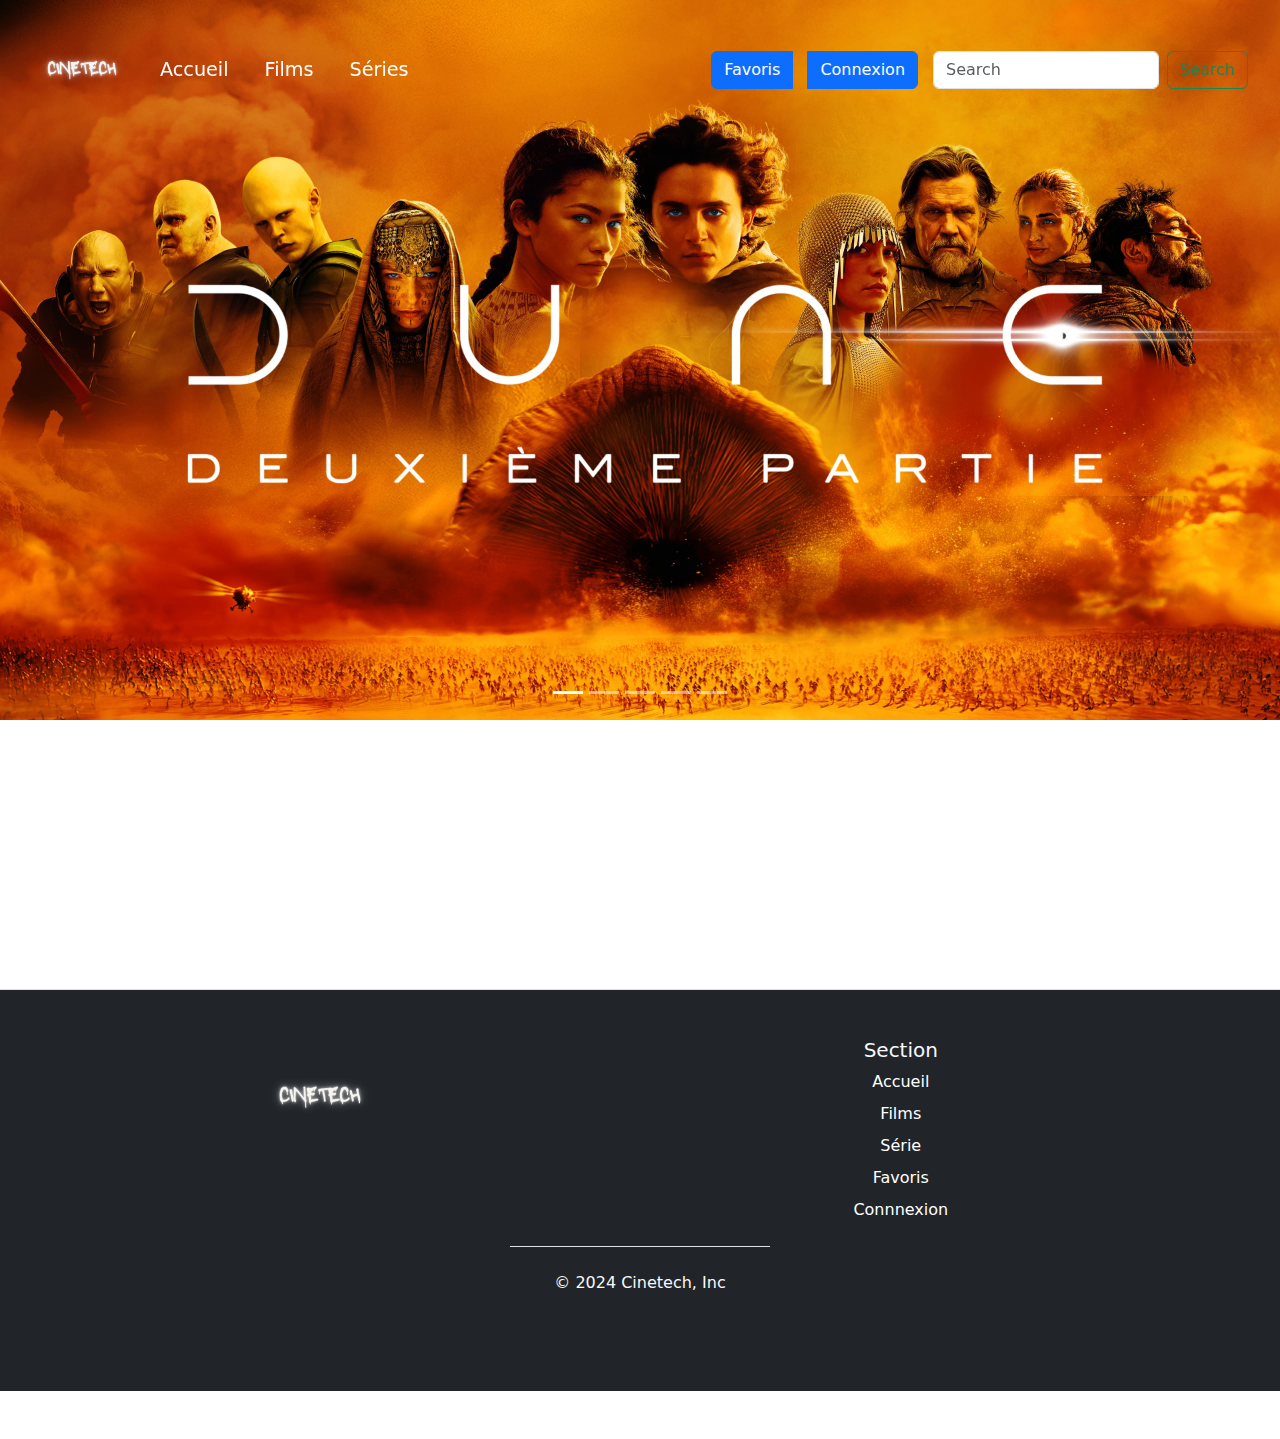
==== index.html @ 253b1994 "add footer and header with modifications" ====
<!DOCTYPE html>
<html lang="fr">

<head>
    <meta charset="UTF-8">
    <meta http-equiv="X-UA-Compatible" content="IE=edge">
    <meta name="viewport" content="width=device-width, initial-scale=1.0">
    <title>Cinetech</title>
    <link href="https://cdn.jsdelivr.net/npm/bootstrap@5.3.0/dist/css/bootstrap.min.css" rel="stylesheet"-->
    <link href="https://fonts.googleapis.com/css?family=Lacquer" rel="stylesheet">
    <link href="css/style.css" rel="stylesheet">
</head>

<body>
    <header>
        <div id="headerCarousel" class="carousel slide" data-bs-ride="carousel">
            <nav class="navbar navbar-expand-lg item-end bg-transparent fixed-top text-white">
                <div class="container-fluid">
                    <button class="navbar-toggler" type="button" data-bs-toggle="collapse" data-bs-target="#navbarNavDropdown" aria-controls="navbarNavDropdown" aria-expanded="false" aria-label="Toggle navigation">
                        <span class="navbar-toggler-icon"></span>
                    </button>
                    <img id="logo1" src="images/Cinetech.svg">
                    <div class="collapse navbar-collapse" id="navbarNavDropdown">
                        <ul class="navbar-nav">
                            <li class="nav-item">
                                <a class="nav-link" aria-current="page" href="#">Accueil</a>
                            </li>
                            <li class="nav-item">
                                <a class="nav-link" href="#">Films</a>
                            </li>
                            <li class="nav-item">
                                <a class="nav-link" href="#">Séries</a>
                            </li>
                           
                        
                    </div>
                    <div class="btn-group" role="group" aria-label="Basic example">
                        <button type="button" class="btn btn-primary">Favoris</button>
                        <button type="button" class="btn btn-primary">Connexion</button>
                      </div>
                    <form class="d-flex" role="search">
                        <input  class="form-control me-2" type="search" placeholder="Search" aria-label="Search">
                        <button class="btn btn-outline-success" type="submit">Search</button>
                    </form>
                </div>
            </nav>
            
            <div class="carousel-inner">
                <!-- Carrousel avec les images -->
                <div>
                    <div class="carousel-item active">
                        <img src="images/dune2.png" class="d-block w-100" alt="Dune Partie 2">
                    </div>
                    <div class="carousel-item">
                        <img src="images/oppenheimer.png" class="d-block w-100" alt="Oppenheimer">
                    </div>
                    <div class="carousel-item">
                        <img src="images/beekeeper.png" class="d-block w-100" alt="Beekeeper">
                    </div>
                    <div class="carousel-item">
                        <img src="images/halo.png" class="d-block w-100" alt="Halo">
                    </div>
                    <div class="carousel-item">
                        <img src="images/shogun.png" class="d-block w-100" alt="Shogun">
                    </div>
                </div>

                <!-- Ajout des chiffres pour naviguer entre les images -->
                <div class="carousel-indicators">
                    <button type="button" data-bs-target="#headerCarousel" data-bs-slide-to="0" class="active">
                    </button>
                    <button type="button" data-bs-target="#headerCarousel" data-bs-slide-to="1">
                    </button>
                    <button type="button" data-bs-target="#headerCarousel" data-bs-slide-to="2">
                    </button>
                    <button type="button" data-bs-target="#headerCarousel" data-bs-slide-to="3">
                    </button>
                    <button type="button" data-bs-target="#headerCarousel" data-bs-slide-to="4">
                    </button>
                </div>
            </div>
        </div>
    </header>



    <main>
        <div class="container mt-5">
            <h2 class="mb-4">Films Populaires</h2>
            <div id="filmsCarousel" class="carousel slide" data-bs-ride="carousel">
                <div class="carousel-inner" id="filmsContainer">
                    <!-- Les éléments de films seront ajoutés ici -->
                </div>
                <button class="carousel-control-prev" type="button" data-bs-target="#filmsCarousel"
                    data-bs-slide="prev">
                    <span class="carousel-control-prev-icon" aria-hidden="true"></span>
                    <span class="visually-hidden">Précédent</span>
                </button>
                <button class="carousel-control-next" type="button" data-bs-target="#filmsCarousel"
                    data-bs-slide="next">
                    <span class="carousel-control-next-icon" aria-hidden="true"></span>
                    <span class="visually-hidden">Suivant</span>
                </button>
            </div>

            <h2 class="mt-5 mb-4">Séries Populaires</h2>
            <div id="seriesCarousel" class="carousel slide" data-bs-ride="carousel">
                <div class="carousel-inner" id="seriesContainer">
                    <!-- Les éléments de séries seront ajoutés ici -->
                </div>
                <button class="carousel-control-prev" type="button" data-bs-target="#seriesCarousel"
                    data-bs-slide="prev">
                    <span class="carousel-control-prev-icon" aria-hidden="true"></span>
                    <span class="visually-hidden">Précédent</span>
                </button>
                <button class="carousel-control-next" type="button" data-bs-target="#seriesCarousel"
                    data-bs-slide="next">
                    <span class="carousel-control-next-icon" aria-hidden="true"></span>
                    <span class="visually-hidden">Suivant</span>
                </button>
            </div>
        </div>
    </main>

    <footer class="footer-home row row-cols-1 row-cols-sm-2 row-cols-md-5 py-5 my-5 border-top bg-dark text-light text-center">
        <div class="col mb-3"></div>
        <div class="col mb-3">
            <a href="/" class="d-flex align-items-center mb-3 link-body-emphasis text-decoration-none">
                <img src="images/Cinetech.svg" class="img-fluid w-50" alt="">
            </a>
        </div>
      
        <div class="col mb-3">
            
        </div>
      
        <div class="col mb-3">
            <h5>Section</h5>
            <ul class="nav flex-column">
                <li class="nav-item mb-2"><a href="#" class="nav-link p-0">Accueil</a></li>
                <li class="nav-item mb-2"><a href="#" class="nav-link p-0">Films</a></li>
                <li class="nav-item mb-2"><a href="#" class="nav-link p-0">Série</a></li>
                <li class="nav-item mb-2"><a href="#" class="nav-link p-0">Favoris</a></li>
                <li class="nav-item mb-2"><a href="#" class="nav-link p-0">Connnexion</a></li>
            </ul>
        </div>
        <div class="col mb-3"></div>

        <span class="mx-auto border-top pb-3 mb-3">
            <p class="text-center p-4 pb-0">© 2024 Cinetech, Inc</p>
        </span>
    </footer>

    <script src="https://cdn.jsdelivr.net/npm/@popperjs/core@2.11.8/dist/umd/popper.min.js"></script>
    <script src="https://cdn.jsdelivr.net/npm/bootstrap@5.3.0/dist/js/bootstrap.bundle.min.js"></script>
    <script src="jscript/script.js"></script>
</body>

</html>
---- css/style.css ----
/* HEADER */
/* Style pour positionner le logo Cinetech en haut à gauche du carrousel */
.carousel .navbar-brand {
    position: absolute; /* Positionne l'élément en position absolue */
    top: 10px; /* Ajuste la position en haut (vous pouvez modifier la valeur selon vos besoins) */
    left: 10px; /* Ajuste la position à gauche (vous pouvez modifier la valeur selon vos besoins) */
    z-index: 100; /* Assure que le logo soit au-dessus du carrousel */
    margin: 0; /* Supprime les marges de l'élément */
    padding: 0; /* Supprime les espacements internes de l'élément */
}

.navbar {
    transition: background-color 0.3s ease-in-out; /* Transition douce pour la couleur de fond sur 0.5 secondes */
    padding: 5px;;
}

/* Dans votre feuille de style ou dans une balise <style> */
.nav-link {
    color: white; /* Définit la couleur du texte des liens de navigation à blanc */
}

.nav-link:hover{
    color: whitesmoke;
}

.navbar-expand-lg .navbar-nav {
    flex-direction: row;
    justify-content: right;
}

a{
    color: white;
}

/* Style pour le logo Cinetech */
.carousel .navbar-brand img {
    max-height: 150px; /* Ajuste la hauteur maximale de l'image du logo */
    max-width: auto; /* Ajuste la largeur maximale de l'image du logo */
}

.carousel-indicators{
    color: white;
}

.navbar {
    padding: 20px; /* Ajoute de l'espace à l'intérieur de la barre de navigation */
}

.navbar-nav .nav-item {
    margin-left: 20px; /* Ajoute de l'espace entre les éléments du menu de navigation */
}

#logo1{
    width: 100px;
    height: 100px;
}

button.btn.btn-primary {
    margin: 15px;
}

.text-white{
    text-decoration: none;
    font-size: 1.2rem;
}
  
/* MAIN */

h2{
    color:white;
}

/* Footer */
footer {
    color: white; /* Couleur du texte du footer */
    padding: 20px 0; /* Ajoute de l'espace en haut et en bas du footer */
}

footer.bg-dark {
    /* Ajout d'une image en arrière-plan */
    background-image: url('images/footer.svg');
    background-size: cover; /* Pour que l'image couvre l'ensemble de l'espace */
    background-position: center; /* Centrer l'image */
    background-repeat: no-repeat; /* Éviter que l'image ne se répète */
}
  
/* Container du footer */
footer .container {
    display: flex; /* Utilise Flexbox pour la disposition */
    justify-content: space-between; /* Répartit l'espace entre les éléments */
    align-items: center; /* Aligne les éléments verticalement au centre */
}

/* Texte "Tous droits réservés" centré en dessous des deux */
.footer-bottom {
    text-align: center; /* Centre le texte horizontalement */
    margin-top: 20px; /* Ajoute un espace entre le contenu principal et le texte en bas */
}

#logo2{
    width: 150px;
    height: 150px;
}
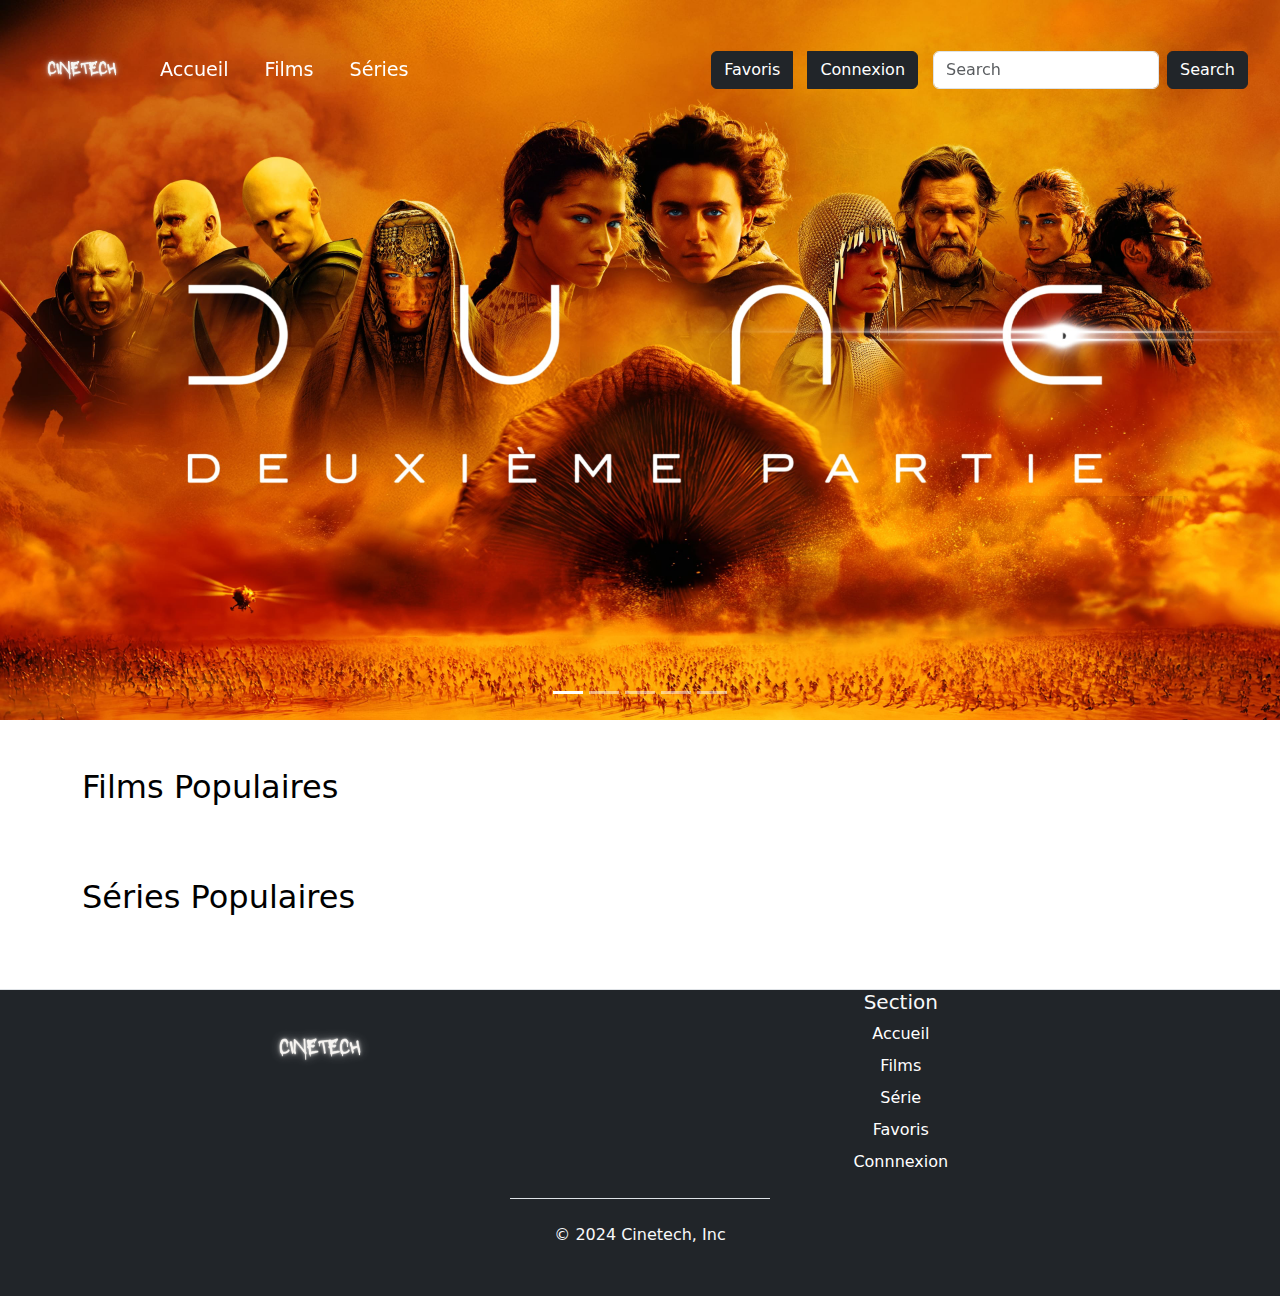
==== commit 8420489c: "add button favorite and connect" ====
--- a/index.html
+++ b/index.html
@@ -86,7 +86,7 @@
 
     <main>
         <div class="container mt-5">
-            <h2 class="mb-4">Films Populaires</h2>
+            <h2 class="mb-4 text-black">Films Populaires</h2>
             <div id="filmsCarousel" class="carousel slide" data-bs-ride="carousel">
                 <div class="carousel-inner" id="filmsContainer">
                     <!-- Les éléments de films seront ajoutés ici -->
@@ -103,7 +103,7 @@
                 </button>
             </div>
 
-            <h2 class="mt-5 mb-4">Séries Populaires</h2>
+            <h2 class="mt-5 mb-4 text-black">Séries Populaires</h2>
             <div id="seriesCarousel" class="carousel slide" data-bs-ride="carousel">
                 <div class="carousel-inner" id="seriesContainer">
                     <!-- Les éléments de séries seront ajoutés ici -->
@@ -122,7 +122,7 @@
         </div>
     </main>
 
-    <footer class="footer-home row row-cols-1 row-cols-sm-2 row-cols-md-5 py-5 my-5 border-top bg-dark text-light text-center">
+    <footer class="footer-home row row-cols-1 row-cols-sm-2 row-cols-md-5 py-5 my-5 border-top bg-dark text-light text-center img=">
         <div class="col mb-3"></div>
         <div class="col mb-3">
             <a href="/" class="d-flex align-items-center mb-3 link-body-emphasis text-decoration-none">
--- a/css/style.css
+++ b/css/style.css
@@ -12,6 +12,27 @@
 .navbar {
     transition: background-color 0.3s ease-in-out; /* Transition douce pour la couleur de fond sur 0.5 secondes */
     padding: 5px;;
+}
+
+.btn-primary{
+    color: rgb(255, 255, 255);
+    background-color: #212529;
+    border-color: #212529;
+
+}
+
+.btn-primary:hover{
+    background-color: rgb(24, 170, 170);
+}
+
+.btn-outline-success {
+    color: rgb(255, 255, 255);
+    background-color: #212529;
+    border-color: #212529;
+}
+
+.btn-outline-success:hover{
+    background-color: rgb(24, 170, 170);
 }
 
 /* Dans votre feuille de style ou dans une balise <style> */
@@ -76,12 +97,11 @@
     padding: 20px 0; /* Ajoute de l'espace en haut et en bas du footer */
 }
 
-footer.bg-dark {
+.bg-dark {
     /* Ajout d'une image en arrière-plan */
-    background-image: url('images/footer.svg');
+    background-image: url("./images/footer.png");
     background-size: cover; /* Pour que l'image couvre l'ensemble de l'espace */
     background-position: center; /* Centrer l'image */
-    background-repeat: no-repeat; /* Éviter que l'image ne se répète */
 }
   
 /* Container du footer */
@@ -101,4 +121,14 @@
     width: 150px;
     height: 150px;
 }
-  +  
+
+.py-5 {
+    padding-top: 1px!important;
+    padding-bottom: 1px!important;
+}
+
+.my-5 {
+    margin-bottom: 0!important;
+    padding-top: 0!important;
+}
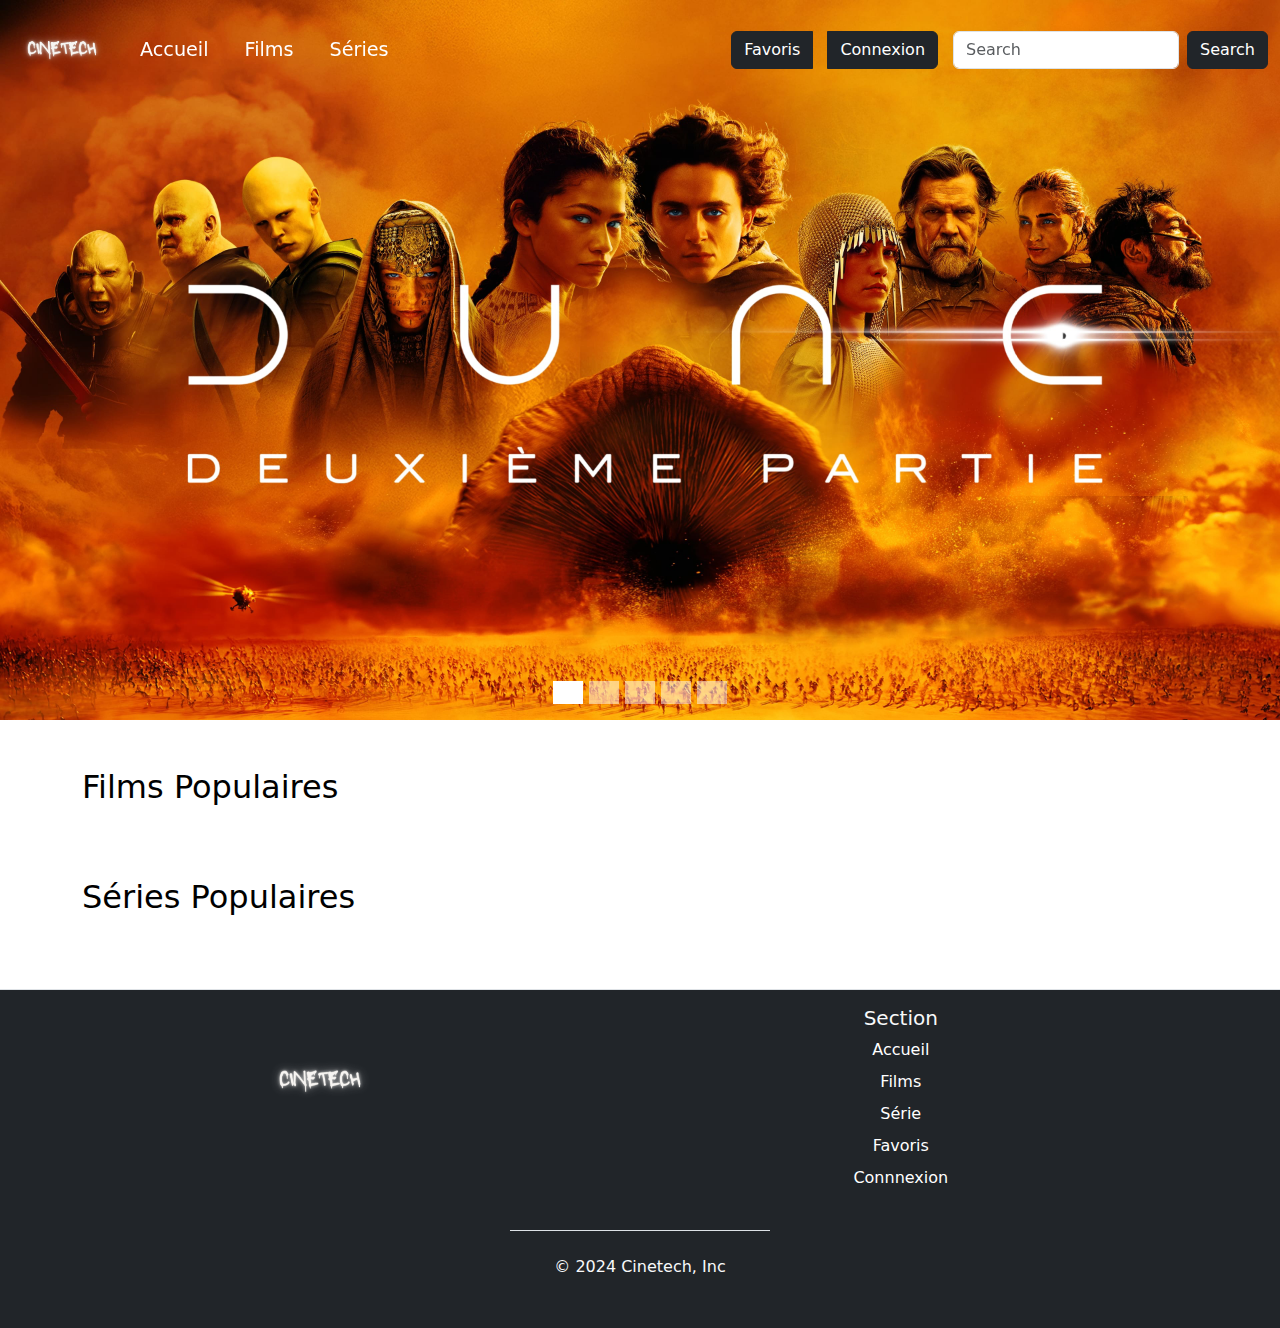
==== commit b94c9112: "merging tom work" ====
--- a/index.html
+++ b/index.html
@@ -29,7 +29,7 @@
                                 <a class="nav-link" href="#">Films</a>
                             </li>
                             <li class="nav-item">
-                                <a class="nav-link" href="#">Séries</a>
+                                <a class="nav-link" href="/html/serie.html">Séries</a>
                             </li>
                            
                         
@@ -156,4 +156,4 @@
     <script src="jscript/script.js"></script>
 </body>
 
-</html>
+</html>--- a/css/style.css
+++ b/css/style.css
@@ -9,9 +9,13 @@
     padding: 0; /* Supprime les espacements internes de l'élément */
 }
 
+.carousel-indicators [data-bs-target]{
+    background-clip: border-box!important;
+}
+
 .navbar {
     transition: background-color 0.3s ease-in-out; /* Transition douce pour la couleur de fond sur 0.5 secondes */
-    padding: 5px;;
+    padding: 0!important;
 }
 
 .btn-primary{
@@ -96,13 +100,6 @@
     color: white; /* Couleur du texte du footer */
     padding: 20px 0; /* Ajoute de l'espace en haut et en bas du footer */
 }
-
-.bg-dark {
-    /* Ajout d'une image en arrière-plan */
-    background-image: url("./images/footer.png");
-    background-size: cover; /* Pour que l'image couvre l'ensemble de l'espace */
-    background-position: center; /* Centrer l'image */
-}
   
 /* Container du footer */
 footer .container {
@@ -132,3 +129,7 @@
     margin-bottom: 0!important;
     padding-top: 0!important;
 }
+
+.mb-3 {
+    margin-top: 1rem !important;
+}
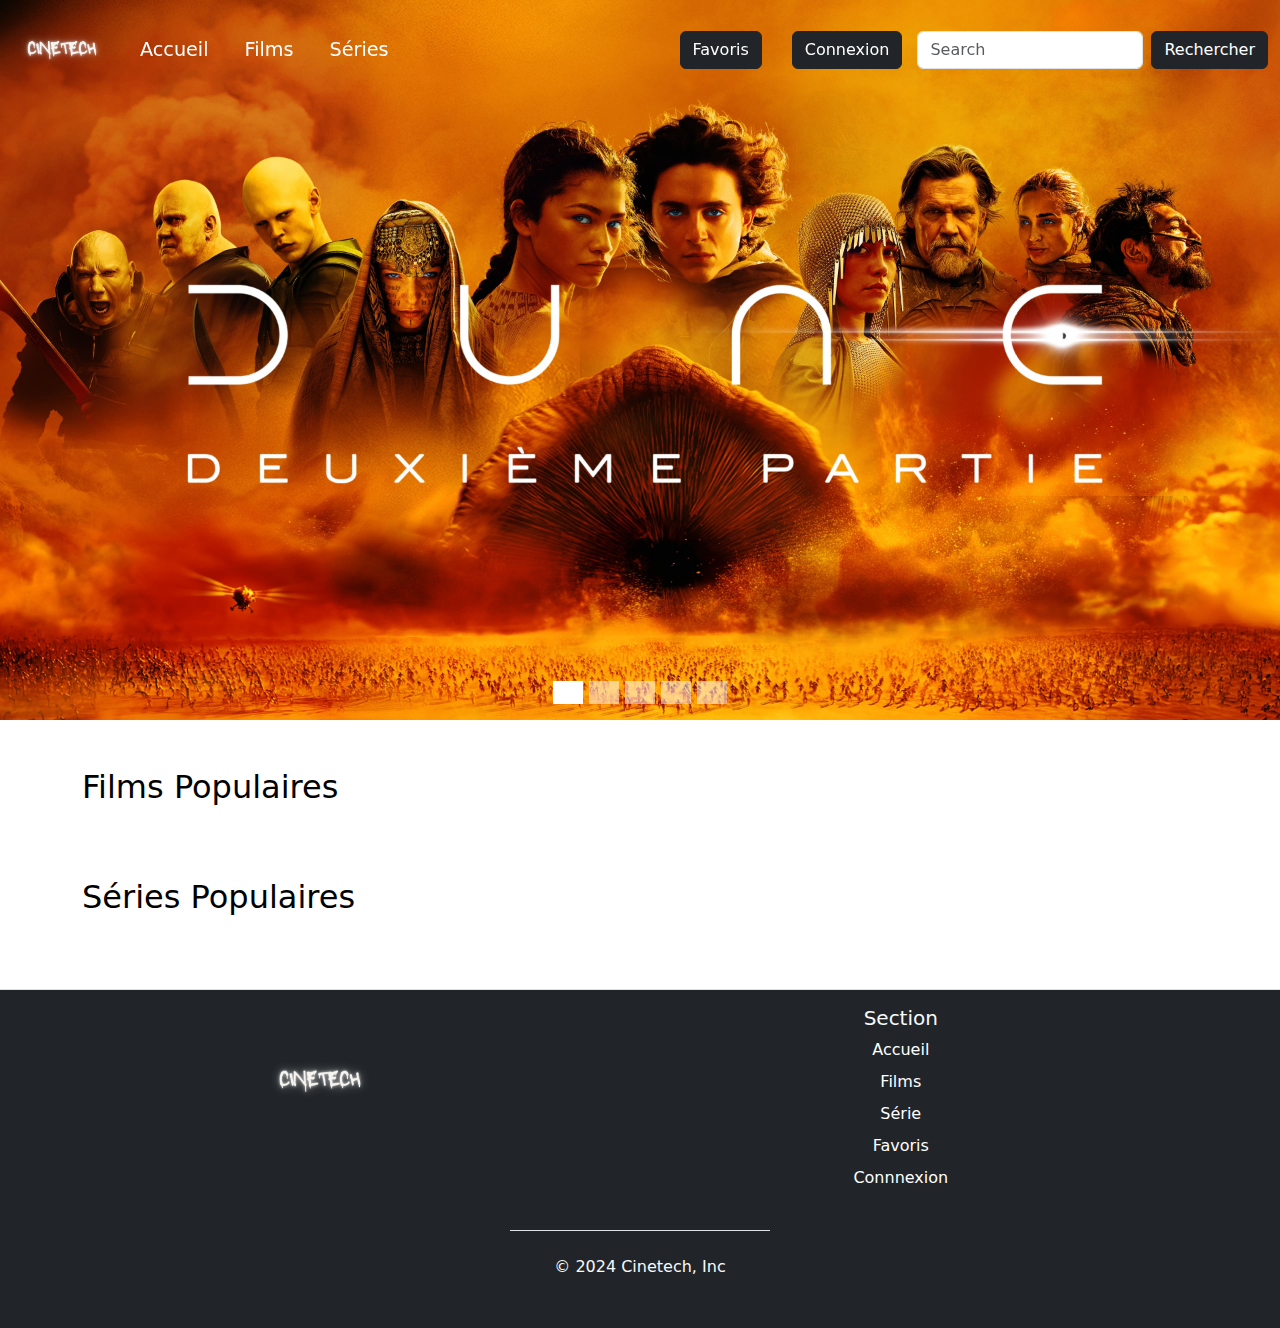
==== commit 63181743: "add connexion modal" ====
--- a/index.html
+++ b/index.html
@@ -7,6 +7,7 @@
     <meta name="viewport" content="width=device-width, initial-scale=1.0">
     <title>Cinetech</title>
     <link href="https://cdn.jsdelivr.net/npm/bootstrap@5.3.0/dist/css/bootstrap.min.css" rel="stylesheet"-->
+    <link href="https://cdn.jsdelivr.net/npm/bootstrap@5.3.0/dist/css/bootstrap.min.css" rel="stylesheet">
     <link href="https://fonts.googleapis.com/css?family=Lacquer" rel="stylesheet">
     <link href="css/style.css" rel="stylesheet">
 </head>
@@ -19,7 +20,7 @@
                     <button class="navbar-toggler" type="button" data-bs-toggle="collapse" data-bs-target="#navbarNavDropdown" aria-controls="navbarNavDropdown" aria-expanded="false" aria-label="Toggle navigation">
                         <span class="navbar-toggler-icon"></span>
                     </button>
-                    <img id="logo1" src="images/Cinetech.svg">
+                    <a><img id="logo1" src="images/Cinetech.svg"></a>
                     <div class="collapse navbar-collapse" id="navbarNavDropdown">
                         <ul class="navbar-nav">
                             <li class="nav-item">
@@ -29,18 +30,51 @@
                                 <a class="nav-link" href="#">Films</a>
                             </li>
                             <li class="nav-item">
-                                <a class="nav-link" href="/html/serie.html">Séries</a>
-                            </li>
-                           
-                        
+                                <a class="nav-link" href="#">Séries</a>
+                            </li> 
                     </div>
-                    <div class="btn-group" role="group" aria-label="Basic example">
-                        <button type="button" class="btn btn-primary">Favoris</button>
-                        <button type="button" class="btn btn-primary">Connexion</button>
-                      </div>
+                    <button id="favoritebuton" type="button" class="btn btn-primary">Favoris</button>
+                     <!-- Button trigger modal -->
+                    <button type="button" class="btn btn-primary" data-bs-toggle="modal" data-bs-target="#exampleModal">
+                    Connexion
+                    </button>
+
+                    <!-- Modal -->
+                    <div class="modal fade" id="exampleModal" tabindex="-1" aria-labelledby="exampleModalLabel" aria-hidden="true">
+                        <div class="modal-dialog">
+                            <div class="modal-content">
+                                <div class="modal-header">
+                                    <h1 class="modal-title fs-5" id="exampleModalLabel">Connexion</h1>
+                                    <button type="button" class="btn-close" data-bs-dismiss="modal" aria-label="Close"></button>
+                                </div>
+                    <div class="modal-body">
+                    <!-- Formulaire de connexion -->
+                    <form id="loginForm">
+                        <!-- Champ pour le nom d'utilisateur -->
+                        <div class="mb-3">
+                            <label for="username" class="form-label">Nom d'utilisateur</label>
+                            <input type="text" class="form-control" id="username" name="username" required>
+                        </div>
+
+                        <!-- Champ pour le mot de passe -->
+                        <div class="mb-3">
+                            <label for="password" class="form-label">Mot de passe</label>
+                            <input type="password" class="form-control" id="password" name="password" required>
+                        </div>
+                    </form>
+                </div>
+                <div class="modal-footer">
+                    <button type="button" class="btn btn-secondary" data-bs-dismiss="modal">Fermer</button>
+                    <button type="button" class="btn btn-primary">Se connecter</button>
+                </div>
+            </div>
+        </div>
+    </div>
+                      <div id="resultsContainer">
                     <form class="d-flex" role="search">
-                        <input  class="form-control me-2" type="search" placeholder="Search" aria-label="Search">
-                        <button class="btn btn-outline-success" type="submit">Search</button>
+                        <input id="searchInput" class="form-control me-2" type="search" placeholder="Search" aria-label="Recherchez">
+                        <button class="btn btn-outline-success" type="submit">Rechercher</button>
+                    </div>
                     </form>
                 </div>
             </nav>
@@ -151,9 +185,10 @@
         </span>
     </footer>
 
+    <script src="https://cdn.jsdelivr.net/npm/bootstrap@5.3.0/dist/js/bootstrap.bundle.min.js"></script>
     <script src="https://cdn.jsdelivr.net/npm/@popperjs/core@2.11.8/dist/umd/popper.min.js"></script>
     <script src="https://cdn.jsdelivr.net/npm/bootstrap@5.3.0/dist/js/bootstrap.bundle.min.js"></script>
     <script src="jscript/script.js"></script>
 </body>
 
-</html>+</html>
--- a/css/style.css
+++ b/css/style.css
@@ -13,8 +13,23 @@
     background-clip: border-box!important;
 }
 
+ul .navbar-nav{
+    justify-content: flex-end!important;
+}
+
+/*Modal connexion*/
+.modal-backdrop.show{
+    opacity: 0;
+}
+
+/*Recherche*/
+#resultsContainer {
+    max-height: 300px; /* Vous pouvez ajuster la hauteur maximale selon vos besoins */
+    overflow-y: auto; /* Activer le défilement vertical si nécessaire */
+}
+
 .navbar {
-    transition: background-color 0.3s ease-in-out; /* Transition douce pour la couleur de fond sur 0.5 secondes */
+    transition: background-color 0.3s ease-in-out; /* Transition douce pour la couleur de fond sur 0.3 secondes */
     padding: 0!important;
 }
 
@@ -39,7 +54,6 @@
     background-color: rgb(24, 170, 170);
 }
 
-/* Dans votre feuille de style ou dans une balise <style> */
 .nav-link {
     color: white; /* Définit la couleur du texte des liens de navigation à blanc */
 }
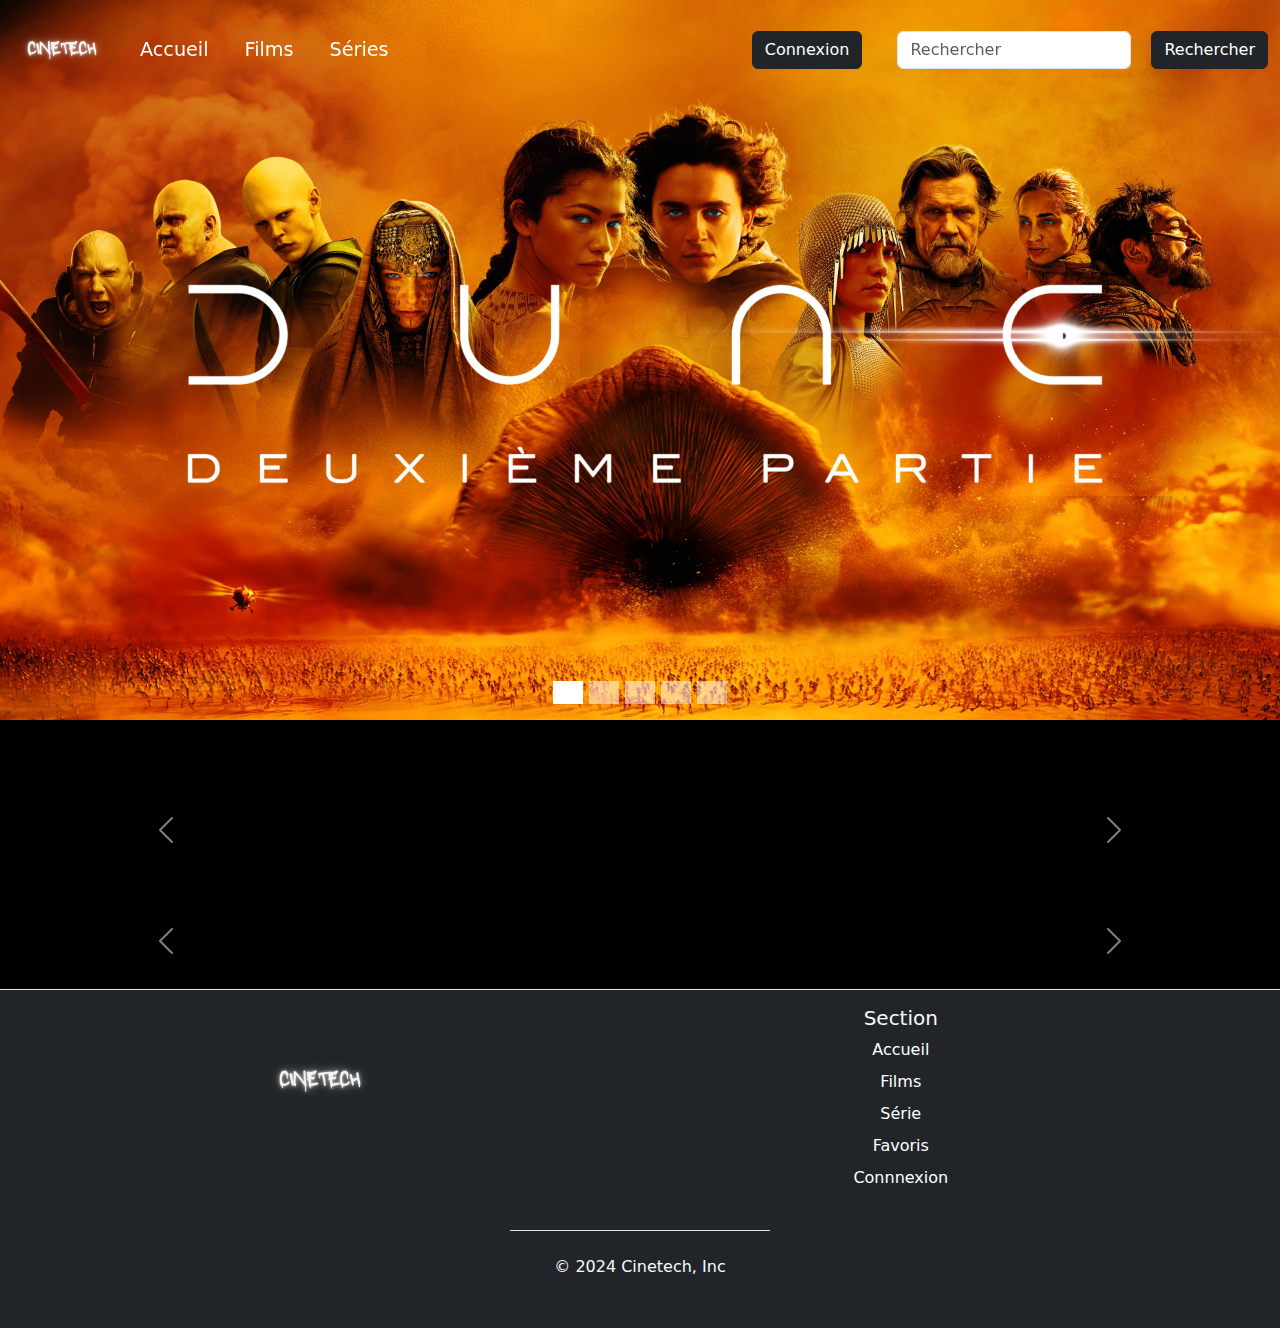
==== commit f36b2d74: "merge des branches de Adel & Tom" ====
--- a/index.html
+++ b/index.html
@@ -7,9 +7,9 @@
     <meta name="viewport" content="width=device-width, initial-scale=1.0">
     <title>Cinetech</title>
     <link href="https://cdn.jsdelivr.net/npm/bootstrap@5.3.0/dist/css/bootstrap.min.css" rel="stylesheet"-->
-    <link href="https://cdn.jsdelivr.net/npm/bootstrap@5.3.0/dist/css/bootstrap.min.css" rel="stylesheet">
     <link href="https://fonts.googleapis.com/css?family=Lacquer" rel="stylesheet">
     <link href="css/style.css" rel="stylesheet">
+    <link rel="stylesheet" href="/css/tom.css">
 </head>
 
 <body>
@@ -20,62 +20,39 @@
                     <button class="navbar-toggler" type="button" data-bs-toggle="collapse" data-bs-target="#navbarNavDropdown" aria-controls="navbarNavDropdown" aria-expanded="false" aria-label="Toggle navigation">
                         <span class="navbar-toggler-icon"></span>
                     </button>
-                    <a><img id="logo1" src="images/Cinetech.svg"></a>
+                    <img id="logo1" src="images/Cinetech.svg">
                     <div class="collapse navbar-collapse" id="navbarNavDropdown">
                         <ul class="navbar-nav">
                             <li class="nav-item">
                                 <a class="nav-link" aria-current="page" href="#">Accueil</a>
                             </li>
                             <li class="nav-item">
-                                <a class="nav-link" href="#">Films</a>
+                                <a class="nav-link" href="/html/films.html">Films</a>
                             </li>
                             <li class="nav-item">
-                                <a class="nav-link" href="#">Séries</a>
-                            </li> 
+                                <a class="nav-link" href="/html/serie.html">Séries</a>
+                            </li>
+
+                           
+                        
                     </div>
-                    <button id="favoritebuton" type="button" class="btn btn-primary">Favoris</button>
-                     <!-- Button trigger modal -->
-                    <button type="button" class="btn btn-primary" data-bs-toggle="modal" data-bs-target="#exampleModal">
-                    Connexion
-                    </button>
+                    <div class="btn-group" role="group" aria-label="Basic example">
+                        <button type="button" class="btn btn-primary">Connexion</button>
+                      </div>
 
-                    <!-- Modal -->
-                    <div class="modal fade" id="exampleModal" tabindex="-1" aria-labelledby="exampleModalLabel" aria-hidden="true">
-                        <div class="modal-dialog">
-                            <div class="modal-content">
-                                <div class="modal-header">
-                                    <h1 class="modal-title fs-5" id="exampleModalLabel">Connexion</h1>
-                                    <button type="button" class="btn-close" data-bs-dismiss="modal" aria-label="Close"></button>
-                                </div>
-                    <div class="modal-body">
-                    <!-- Formulaire de connexion -->
-                    <form id="loginForm">
-                        <!-- Champ pour le nom d'utilisateur -->
-                        <div class="mb-3">
-                            <label for="username" class="form-label">Nom d'utilisateur</label>
-                            <input type="text" class="form-control" id="username" name="username" required>
-                        </div>
-
-                        <!-- Champ pour le mot de passe -->
-                        <div class="mb-3">
-                            <label for="password" class="form-label">Mot de passe</label>
-                            <input type="password" class="form-control" id="password" name="password" required>
-                        </div>
-                    </form>
-                </div>
-                <div class="modal-footer">
-                    <button type="button" class="btn btn-secondary" data-bs-dismiss="modal">Fermer</button>
-                    <button type="button" class="btn btn-primary">Se connecter</button>
-                </div>
-            </div>
-        </div>
-    </div>
-                      <div id="resultsContainer">
-                    <form class="d-flex" role="search">
-                        <input id="searchInput" class="form-control me-2" type="search" placeholder="Search" aria-label="Recherchez">
-                        <button class="btn btn-outline-success" type="submit">Rechercher</button>
-                    </div>
-                    </form>
+                      <ul class="navbar-nav">
+                        <li class="nav-item">
+                            <input id="searchInput" class="form-control me-2" type="search" placeholder="Rechercher"
+                                   aria-label="Rechercher">
+                        </li>
+                        <li class="nav-item">
+                            <button id="searchButton" class="btn btn-outline-success" type="button">Rechercher</button>
+                        </li>
+    
+                    </ul>
+                    <div id="searchResults"></div>
+                    
+                    
                 </div>
             </nav>
             
@@ -185,10 +162,10 @@
         </span>
     </footer>
 
-    <script src="https://cdn.jsdelivr.net/npm/bootstrap@5.3.0/dist/js/bootstrap.bundle.min.js"></script>
     <script src="https://cdn.jsdelivr.net/npm/@popperjs/core@2.11.8/dist/umd/popper.min.js"></script>
     <script src="https://cdn.jsdelivr.net/npm/bootstrap@5.3.0/dist/js/bootstrap.bundle.min.js"></script>
-    <script src="jscript/script.js"></script>
+    <script src="/jscript/script.js"></script>
+    <script src="/jscript/series.js"></script>
+    <script src="/jscript/films.js"></script>
+    
 </body>
-
-</html>
--- a/css/style.css
+++ b/css/style.css
@@ -1,149 +1,74 @@
-/* HEADER */
-/* Style pour positionner le logo Cinetech en haut à gauche du carrousel */
-.carousel .navbar-brand {
-    position: absolute; /* Positionne l'élément en position absolue */
-    top: 10px; /* Ajuste la position en haut (vous pouvez modifier la valeur selon vos besoins) */
-    left: 10px; /* Ajuste la position à gauche (vous pouvez modifier la valeur selon vos besoins) */
-    z-index: 100; /* Assure que le logo soit au-dessus du carrousel */
-    margin: 0; /* Supprime les marges de l'élément */
-    padding: 0; /* Supprime les espacements internes de l'élément */
+/* CSS pour agrandir les cartes au survol */
+.card:hover {
+    transform: scale(1.05); /* Ajustez la valeur selon vos préférences */
+    transition: transform 0.3s ease; /* Ajoute une transition fluide */
 }
 
-.carousel-indicators [data-bs-target]{
-    background-clip: border-box!important;
+.card {
+    background-color: black;
 }
 
-ul .navbar-nav{
-    justify-content: flex-end!important;
+
+.card-buttons {
+    opacity: 0;
+    visibility: hidden; /* Ajoutez cette ligne pour cacher les boutons */
+    transition: opacity 0.3s ease-in-out, visibility 0s linear 0.3s; /* Ajoutez la transition de visibilité */
 }
 
-/*Modal connexion*/
-.modal-backdrop.show{
-    opacity: 0;
+.card:hover .card-buttons {
+    opacity: 1;
+    visibility: visible; /* Ajoutez cette ligne pour afficher les boutons */
+    transition-delay: 0s; /* Réinitialisez le délai de transition de visibilité */
 }
 
-/*Recherche*/
-#resultsContainer {
-    max-height: 300px; /* Vous pouvez ajuster la hauteur maximale selon vos besoins */
-    overflow-y: auto; /* Activer le défilement vertical si nécessaire */
+.comment {
+    font-family: "Platypi", serif;
+  font-optical-sizing: auto;
+  font-weight: 300;
+  font-style: normal;
+  color: white;
 }
 
-.navbar {
-    transition: background-color 0.3s ease-in-out; /* Transition douce pour la couleur de fond sur 0.3 secondes */
-    padding: 0!important;
+body {
+    background-color: black;
 }
 
-.btn-primary{
-    color: rgb(255, 255, 255);
-    background-color: #212529;
-    border-color: #212529;
-
-}
-
-.btn-primary:hover{
-    background-color: rgb(24, 170, 170);
-}
-
-.btn-outline-success {
-    color: rgb(255, 255, 255);
-    background-color: #212529;
-    border-color: #212529;
-}
-
-.btn-outline-success:hover{
-    background-color: rgb(24, 170, 170);
-}
-
-.nav-link {
-    color: white; /* Définit la couleur du texte des liens de navigation à blanc */
-}
-
-.nav-link:hover{
-    color: whitesmoke;
-}
-
-.navbar-expand-lg .navbar-nav {
-    flex-direction: row;
-    justify-content: right;
-}
-
-a{
+.page-link {
+    background-color: black;
     color: white;
 }
 
-/* Style pour le logo Cinetech */
-.carousel .navbar-brand img {
-    max-height: 150px; /* Ajuste la hauteur maximale de l'image du logo */
-    max-width: auto; /* Ajuste la largeur maximale de l'image du logo */
+/*CSS DES MODALES*/
+
+/* Style pour la modal */
+.modal-content {
+    background-color: #faf9f8; /* Couleur de fond */
+    border-radius: 10px; /* Coins arrondis */
 }
 
-.carousel-indicators{
-    color: white;
+.modal-header {
+    background-color: #e3be70; /* Couleur de fond de l'en-tête */
+    border-bottom: none; /* Supprimer la bordure inférieure */
 }
 
-.navbar {
-    padding: 20px; /* Ajoute de l'espace à l'intérieur de la barre de navigation */
+.modal-body {
+    padding: 20px; /* Espacement intérieur */
 }
 
-.navbar-nav .nav-item {
-    margin-left: 20px; /* Ajoute de l'espace entre les éléments du menu de navigation */
+/* Style pour les boutons */
+.btn-primary {
+    background-color: #837ae3; /* Couleur de fond des boutons primaires */
 }
 
-#logo1{
-    width: 100px;
-    height: 100px;
+.btn-secondary,
+.btn-danger {
+    background-color: #d76d78; /* Couleur de fond des boutons secondaires et de suppression */
+    border-color: #dc3545; /* Couleur de la bordure des boutons secondaires et de suppression */
 }
 
-button.btn.btn-primary {
-    margin: 15px;
+/* Hover sur les boutons */
+.btn-secondary:hover,
+.btn-danger:hover {
+    background-color: #57ad65; /* Couleur de fond au survol */
 }
 
-.text-white{
-    text-decoration: none;
-    font-size: 1.2rem;
-}
-  
-/* MAIN */
-
-h2{
-    color:white;
-}
-
-/* Footer */
-footer {
-    color: white; /* Couleur du texte du footer */
-    padding: 20px 0; /* Ajoute de l'espace en haut et en bas du footer */
-}
-  
-/* Container du footer */
-footer .container {
-    display: flex; /* Utilise Flexbox pour la disposition */
-    justify-content: space-between; /* Répartit l'espace entre les éléments */
-    align-items: center; /* Aligne les éléments verticalement au centre */
-}
-
-/* Texte "Tous droits réservés" centré en dessous des deux */
-.footer-bottom {
-    text-align: center; /* Centre le texte horizontalement */
-    margin-top: 20px; /* Ajoute un espace entre le contenu principal et le texte en bas */
-}
-
-#logo2{
-    width: 150px;
-    height: 150px;
-}
-  
-
-.py-5 {
-    padding-top: 1px!important;
-    padding-bottom: 1px!important;
-}
-
-.my-5 {
-    margin-bottom: 0!important;
-    padding-top: 0!important;
-}
-
-.mb-3 {
-    margin-top: 1rem !important;
-}
--- a/css/tom.css
+++ b/css/tom.css
@@ -0,0 +1,137 @@
+
+/* HEADER */
+/* Style pour positionner le logo Cinetech en haut à gauche du carrousel */
+.carousel .navbar-brand {
+    position: absolute; /* Positionne l'élément en position absolue */
+    top: 10px; /* Ajuste la position en haut (vous pouvez modifier la valeur selon vos besoins) */
+    left: 10px; /* Ajuste la position à gauche (vous pouvez modifier la valeur selon vos besoins) */
+    z-index: 100; /* Assure que le logo soit au-dessus du carrousel */
+    margin: 0; /* Supprime les marges de l'élément */
+    padding: 0; /* Supprime les espacements internes de l'élément */
+}
+
+.carousel-indicators [data-bs-target]{
+    background-clip: border-box!important;
+}
+
+.navbar {
+    transition: background-color 0.3s ease-in-out; /* Transition douce pour la couleur de fond sur 0.5 secondes */
+    padding: 0!important;
+}
+
+.btn-primary{
+    color: rgb(255, 255, 255);
+    background-color: #212529;
+    border-color: #212529;
+
+}
+
+.btn-primary:hover{
+    background-color: rgb(24, 170, 170);
+}
+
+.btn-outline-success {
+    color: rgb(255, 255, 255);
+    background-color: #212529;
+    border-color: #212529;
+}
+
+.btn-outline-success:hover{
+    background-color: rgb(24, 170, 170);
+}
+
+/* Dans votre feuille de style ou dans une balise <style> */
+.nav-link {
+    color: white; /* Définit la couleur du texte des liens de navigation à blanc */
+}
+
+.nav-link:hover{
+    color: whitesmoke;
+}
+
+.navbar-expand-lg .navbar-nav {
+    flex-direction: row;
+    justify-content: right;
+}
+
+a{
+    color: white;
+}
+
+/* Style pour le logo Cinetech */
+.carousel .navbar-brand img {
+    max-height: 150px; /* Ajuste la hauteur maximale de l'image du logo */
+    max-width: auto; /* Ajuste la largeur maximale de l'image du logo */
+}
+
+.carousel-indicators{
+    color: white;
+}
+
+.navbar {
+    padding: 20px; /* Ajoute de l'espace à l'intérieur de la barre de navigation */
+}
+
+.navbar-nav .nav-item {
+    margin-left: 20px; /* Ajoute de l'espace entre les éléments du menu de navigation */
+}
+
+#logo1{
+    width: 100px;
+    height: 100px;
+}
+
+button.btn.btn-primary {
+    margin: 15px;
+}
+
+.text-white{
+    text-decoration: none;
+    font-size: 1.2rem;
+}
+  
+/* MAIN */
+
+h2{
+    color:white;
+}
+
+/* Footer */
+footer {
+    color: white; /* Couleur du texte du footer */
+    padding: 20px 0; /* Ajoute de l'espace en haut et en bas du footer */
+}
+  
+/* Container du footer */
+footer .container {
+    display: flex; /* Utilise Flexbox pour la disposition */
+    justify-content: space-between; /* Répartit l'espace entre les éléments */
+    align-items: center; /* Aligne les éléments verticalement au centre */
+}
+
+/* Texte "Tous droits réservés" centré en dessous des deux */
+.footer-bottom {
+    text-align: center; /* Centre le texte horizontalement */
+    margin-top: 20px; /* Ajoute un espace entre le contenu principal et le texte en bas */
+}
+
+#logo2{
+    width: 150px;
+    height: 150px;
+}
+  
+
+.py-5 {
+    padding-top: 1px!important;
+    padding-bottom: 1px!important;
+}
+
+.my-5 {
+    margin-bottom: 0!important;
+    padding-top: 0!important;
+}
+
+.mb-3 {
+    margin-top: 1rem !important;
+}
+
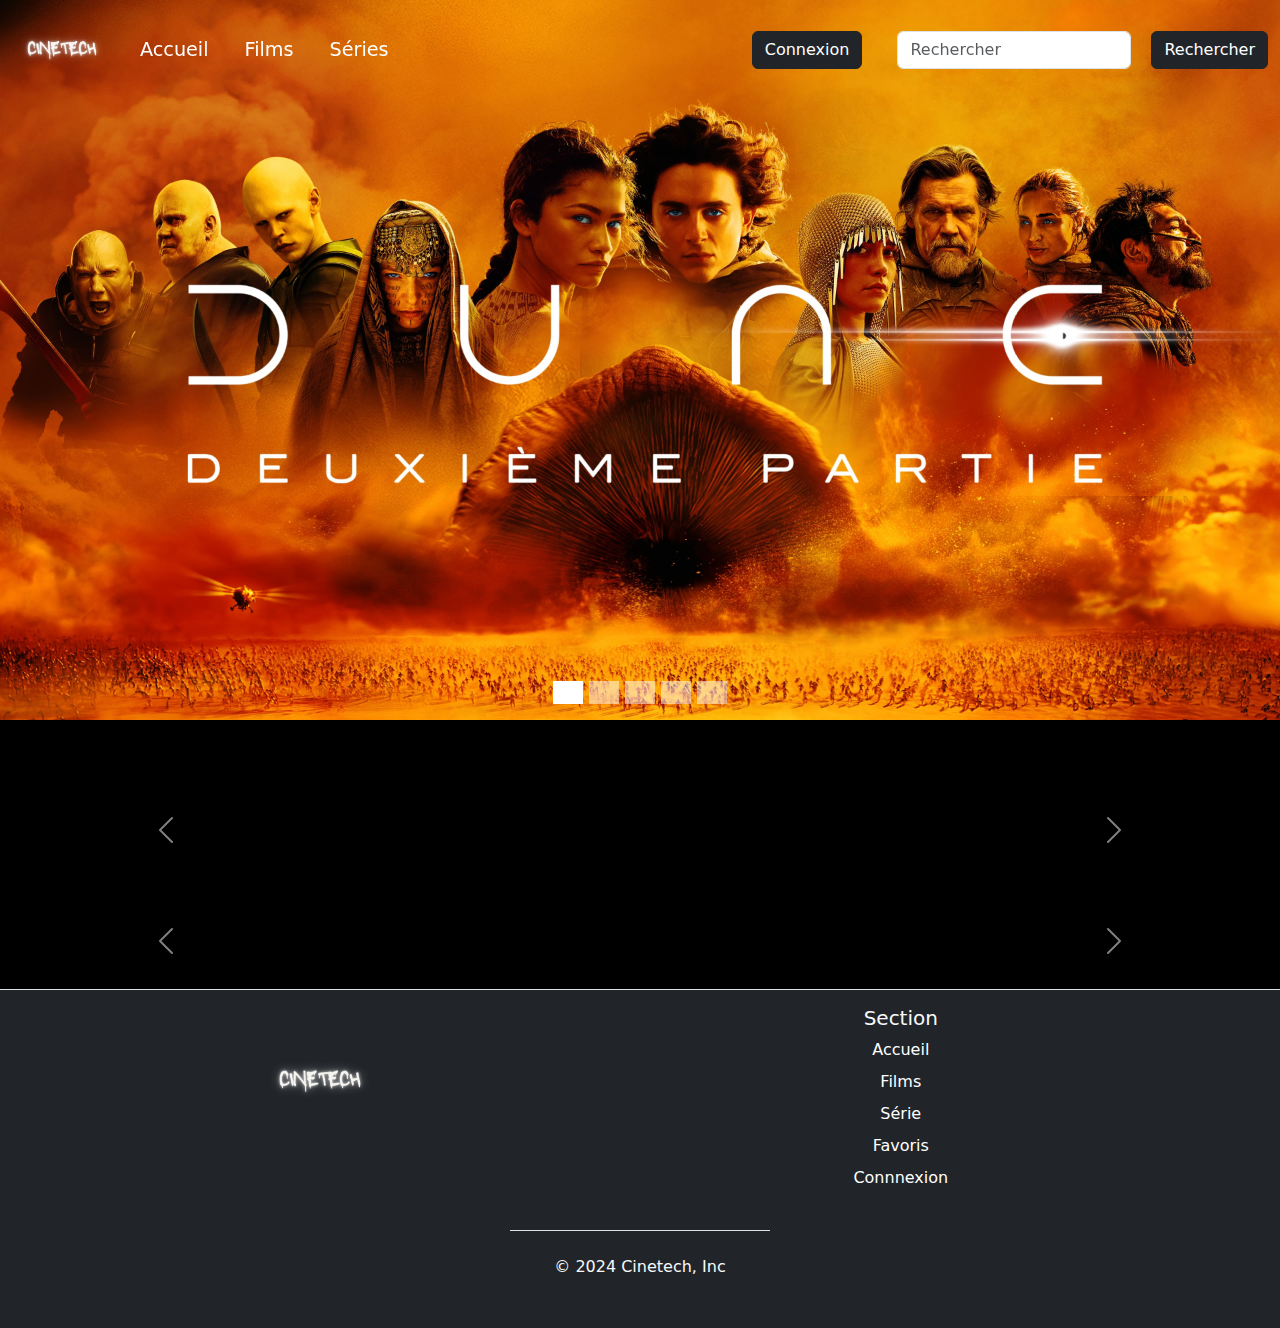
==== commit 9cc61125: "this is a commit for change branch active and pull on details" ====
--- a/index.html
+++ b/index.html
@@ -96,7 +96,7 @@
 
 
     <main>
-        <div class="container mt-5">
+        <div id="searchContainer" class="container mt-5">
             <h2 class="mb-4 text-black">Films Populaires</h2>
             <div id="filmsCarousel" class="carousel slide" data-bs-ride="carousel">
                 <div class="carousel-inner" id="filmsContainer">
@@ -168,4 +168,4 @@
     <script src="/jscript/series.js"></script>
     <script src="/jscript/films.js"></script>
     
-</body>
+</body>